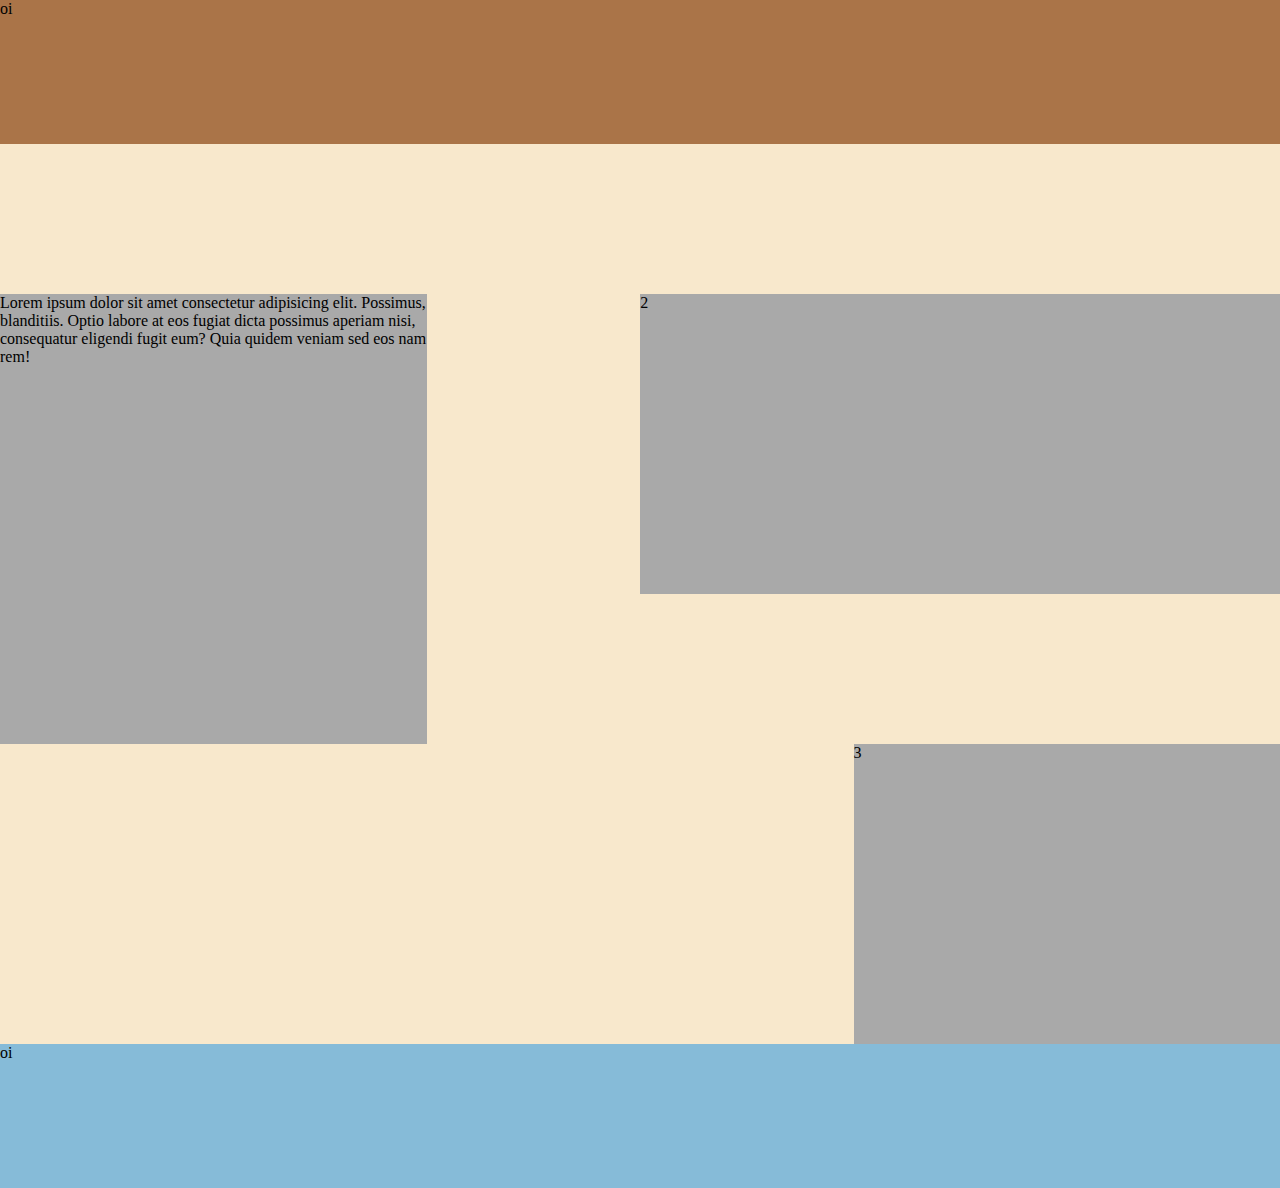
==== index.html @ 2ca264ce "inicio do projeto da tropicalia" ====
<!DOCTYPE html>
<html lang="pt-br">
<head>
    <meta charset="UTF-8">
    <meta name="viewport" content="width=device-width, initial-scale=1.0">
    <title>Document</title>
    <link rel="stylesheet" href="css/style.css">
</head>
<body>
   <header>
    <p>oi</p>
   </header> 
   <main>
    <div class="box1 box">
        <p>Lorem ipsum dolor sit amet consectetur adipisicing elit. Possimus, blanditiis. Optio labore at eos fugiat dicta possimus aperiam nisi, consequatur eligendi fugit eum? Quia quidem veniam sed eos nam rem!</p>
    </div>
     <div class="box2 box">2</div>
    <div class="box3 box">3</div>
    <!--<div class="box4 box">4</div>
    <div class="box5 box">5</div> -->
   </main>
   <footer>
    <p>oi</p>
   </footer>
</body>
</html>
---- css/style.css ----
*{
    margin: 0%;
}

header{
    background-color: #AA7448;
    height: 16vh;
}

main{
    background-color: #F8e8CC;
    height: 100vh;
    display: grid;
    grid-template-columns: repeat(6,16.67%);
    grid-template-rows: repeat(6,16.67%);
}

footer{
    background-color: #86BBD8;
    height: 16vh;
}

.box{
    background-color: darkgrey;
    align-items: center;
}
.box1{
    grid-column-start: 1;
    grid-column-end: 3;
    grid-row-start: 2;
    grid-row-end: 5;
}

.box2{
    grid-column-start: 4;
    grid-column-end: 7;
    grid-row-start: 2;
    grid-row-end: 4;
}
.box3{
    grid-column-start: 5;
    grid-column-end: 7;
    grid-row-start: 5;
    grid-row-end: 7;
}
.box4{
    grid-column-start: 3;
    grid-column-end: 3;
    grid-row-start: 3;
    grid-row-end: 3;
}
.box5{
    grid-column-start: 3;
    grid-column-end: 3;
    grid-row-start: 3;
    grid-row-end: 3;
}
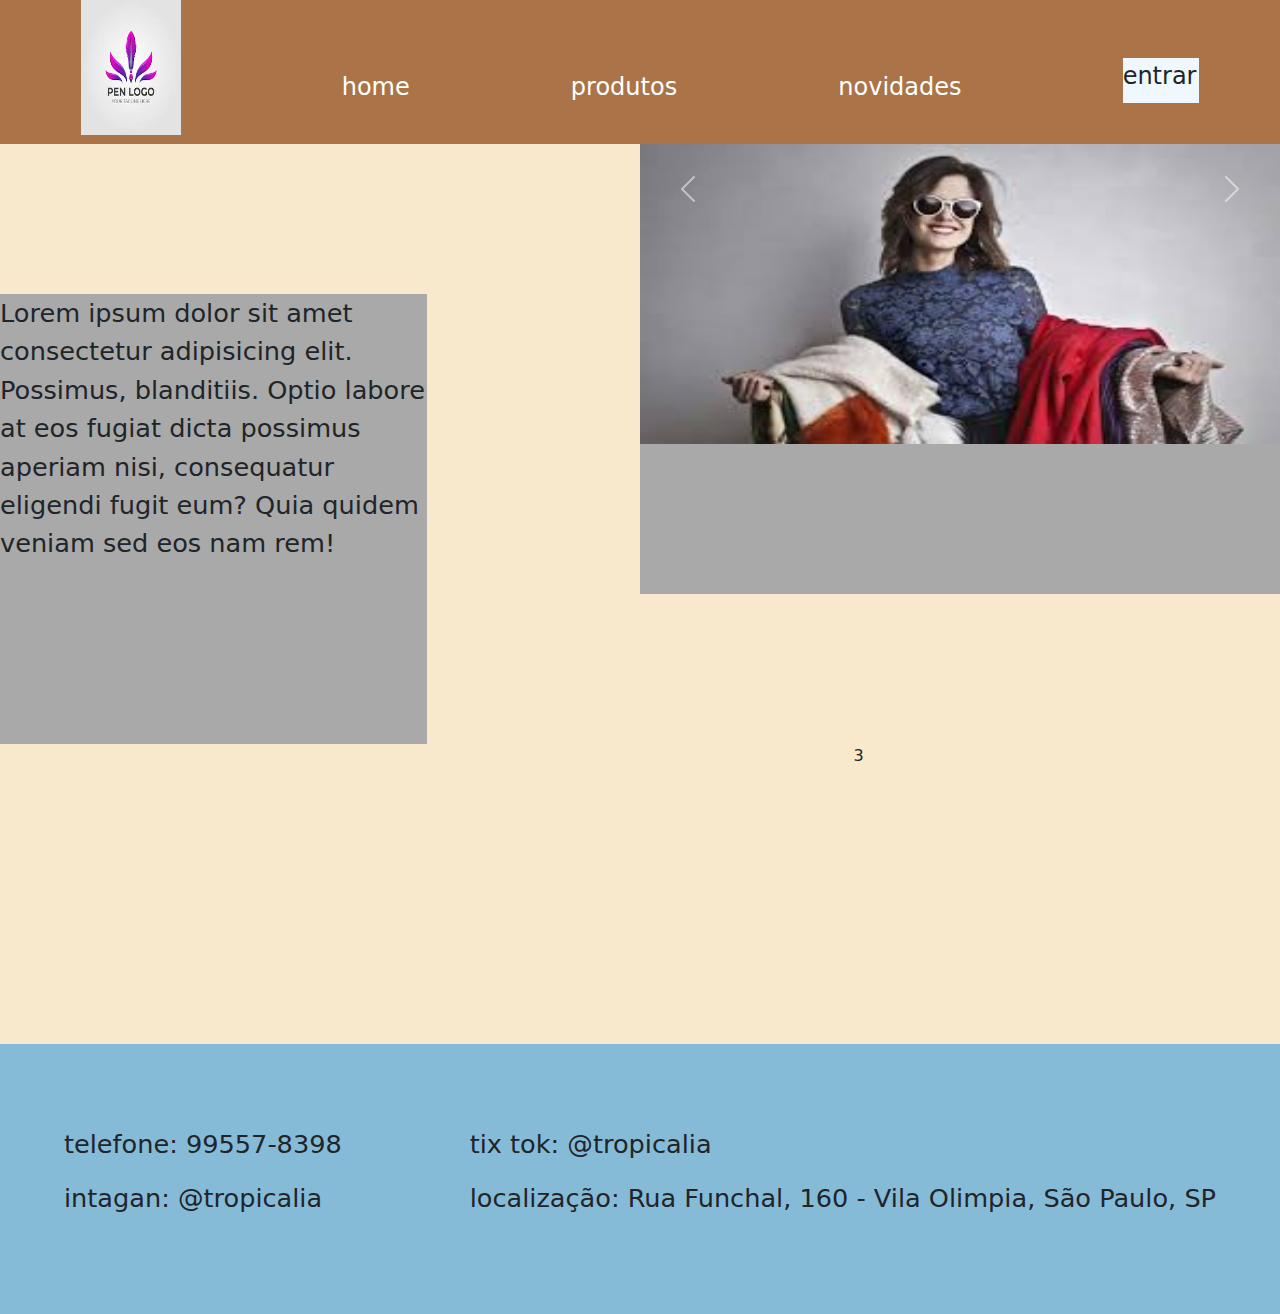
==== commit 93967056: "edicao do footer" ====
--- a/index.html
+++ b/index.html
@@ -5,22 +5,60 @@
     <meta name="viewport" content="width=device-width, initial-scale=1.0">
     <title>Document</title>
     <link rel="stylesheet" href="css/style.css">
+    <link href="https://cdn.jsdelivr.net/npm/bootstrap@5.3.3/dist/css/bootstrap.min.css" rel="stylesheet" integrity="sha384-QWTKZyjpPEjISv5WaRU9OFeRpok6YctnYmDr5pNlyT2bRjXh0JMhjY6hW+ALEwIH" crossorigin="anonymous">
 </head>
 <body>
    <header>
-    <p>oi</p>
+    <nav>
+        <img src="img/home/logo_teste.jpg" alt="">
+    <a href="#">home</a>
+    <a href="#">produtos</a>
+    <a href="#">novidades</a>
+    <div class="entrar"><p>entrar</p></div>
+    </nav>
    </header> 
    <main>
-    <div class="box1 box">
+    <div class="box1 box0">
         <p>Lorem ipsum dolor sit amet consectetur adipisicing elit. Possimus, blanditiis. Optio labore at eos fugiat dicta possimus aperiam nisi, consequatur eligendi fugit eum? Quia quidem veniam sed eos nam rem!</p>
     </div>
-     <div class="box2 box">2</div>
+     <div class="box2 box0">
+        <div id="carouselExampleInterval" class="carousel slide" data-bs-ride="carousel">
+            <div class="carousel-inner">
+              <div class="carousel-item active" data-bs-interval="10000">
+                <img src="img/home/slide1.jpg" class="d-block w-100" alt="...">
+              </div>
+              <div class="carousel-item" data-bs-interval="2000">
+                <img src="img/home/slide3.jpg" class="d-block w-100" alt="...">
+              </div>
+              <div class="carousel-item">
+                <img src="img/home/img2.jpg" class="d-block w-100" alt="...">
+              </div>
+            </div>
+            <button class="carousel-control-prev" type="button" data-bs-target="#carouselExampleInterval" data-bs-slide="prev">
+              <span class="carousel-control-prev-icon" aria-hidden="true"></span>
+              <span class="visually-hidden">Previous</span>
+            </button>
+            <button class="carousel-control-next" type="button" data-bs-target="#carouselExampleInterval" data-bs-slide="next">
+              <span class="carousel-control-next-icon" aria-hidden="true"></span>
+              <span class="visually-hidden">Next</span>
+            </button>
+          </div>
+     </div>
     <div class="box3 box">3</div>
     <!--<div class="box4 box">4</div>
     <div class="box5 box">5</div> -->
    </main>
    <footer>
-    <p>oi</p>
+    <div>
+        <p>telefone: 99557-8398</p>
+        <p>intagan: @tropicalia</p>
+    </div>
+
+    <div>
+        <p>tix tok: @tropicalia</p>
+        <p>localização: Rua Funchal, 160 - Vila Olimpia, São Paulo, SP</p>
+    </div>
    </footer>
+   <script src="https://cdn.jsdelivr.net/npm/bootstrap@5.3.3/dist/js/bootstrap.bundle.min.js" integrity="sha384-YvpcrYf0tY3lHB60NNkmXc5s9fDVZLESaAA55NDzOxhy9GkcIdslK1eN7N6jIeHz" crossorigin="anonymous"></script>
 </body>
 </html>--- a/css/style.css
+++ b/css/style.css
@@ -5,6 +5,23 @@
 header{
     background-color: #AA7448;
     height: 16vh;
+}
+
+nav{
+    display: flex;
+    align-items: center;
+    justify-content: space-around;
+}
+
+nav img{
+    height: 15vh;
+}
+
+nav a{
+    margin-top: 3%;
+    font-size: 150%;
+    text-decoration:none;
+    color: white;
 }
 
 main{
@@ -17,10 +34,22 @@
 
 footer{
     background-color: #86BBD8;
-    height: 16vh;
+    height: 30vh;
+    display: flex;
+    align-items: center;
+    justify-content: space-around;
 }
 
-.box{
+footer p{
+   font-size: 160%;
+}
+
+img{
+    width: 100px;
+    height: 300px;
+}
+
+.box0{
     background-color: darkgrey;
     align-items: center;
 }
@@ -30,11 +59,14 @@
     grid-row-start: 2;
     grid-row-end: 5;
 }
+.box1 p{
+    font-size: 160%;
+}
 
 .box2{
     grid-column-start: 4;
     grid-column-end: 7;
-    grid-row-start: 2;
+    grid-row-start: 1;
     grid-row-end: 4;
 }
 .box3{
@@ -54,4 +86,19 @@
     grid-column-end: 3;
     grid-row-start: 3;
     grid-row-end: 3;
-}  +}  
+
+.carousel{
+    height: 10vh;
+}
+
+.entrar{
+    margin-top: 2%;
+    background-color: aliceblue;
+    height: 5vh;
+    width: 6vw;   
+}
+
+.entrar p{
+    font-size: 150%;  
+}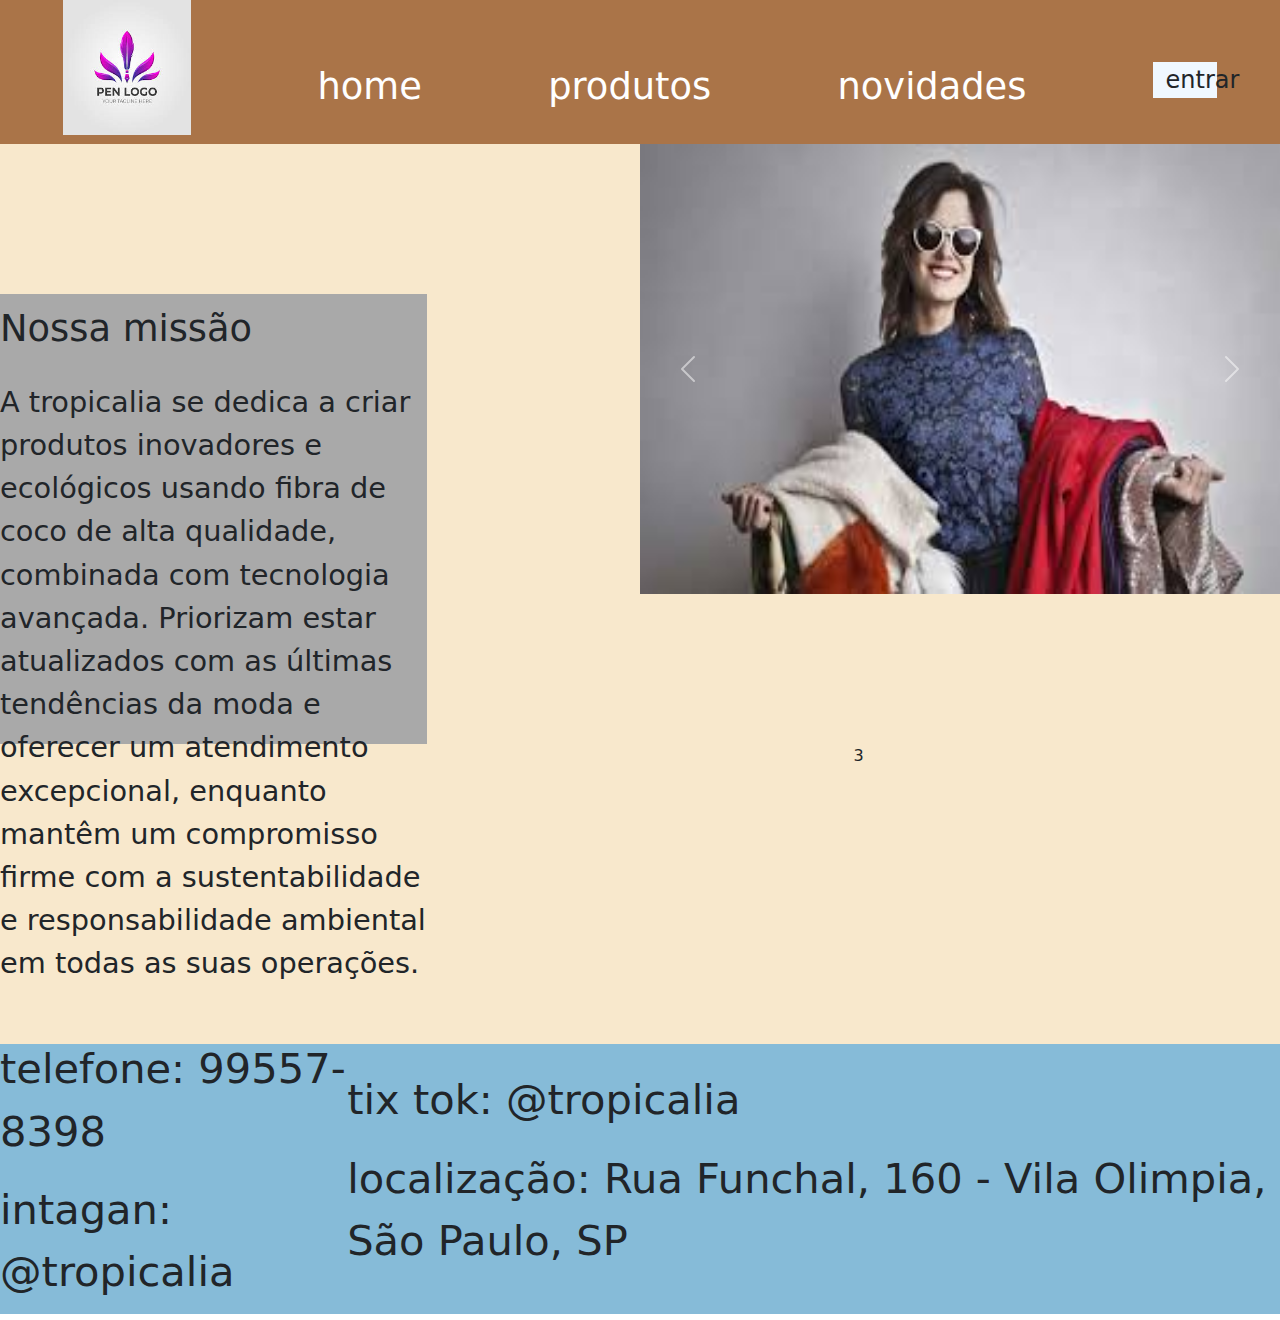
==== commit 621b2d16: "adicao da missao da empresa" ====
--- a/index.html
+++ b/index.html
@@ -19,7 +19,8 @@
    </header> 
    <main>
     <div class="box1 box0">
-        <p>Lorem ipsum dolor sit amet consectetur adipisicing elit. Possimus, blanditiis. Optio labore at eos fugiat dicta possimus aperiam nisi, consequatur eligendi fugit eum? Quia quidem veniam sed eos nam rem!</p>
+      <h3>Nossa missão</h3>
+        <p>A tropicalia se dedica a criar produtos inovadores e ecológicos usando fibra de coco de alta qualidade, combinada com tecnologia avançada. Priorizam estar atualizados com as últimas tendências da moda e oferecer um atendimento excepcional, enquanto mantêm um compromisso firme com a sustentabilidade e responsabilidade ambiental em todas as suas operações.</p>
     </div>
      <div class="box2 box0">
         <div id="carouselExampleInterval" class="carousel slide" data-bs-ride="carousel">
--- a/css/style.css
+++ b/css/style.css
@@ -15,11 +15,12 @@
 
 nav img{
     height: 15vh;
+    width: 10vw;
 }
 
 nav a{
     margin-top: 3%;
-    font-size: 150%;
+    font-size: 230%;
     text-decoration:none;
     color: white;
 }
@@ -41,7 +42,7 @@
 }
 
 footer p{
-   font-size: 160%;
+   font-size: 260%;
 }
 
 img{
@@ -59,8 +60,15 @@
     grid-row-start: 2;
     grid-row-end: 5;
 }
+
 .box1 p{
-    font-size: 160%;
+    margin-top: 7%;
+    font-size: 180%;
+}
+
+.box1 h3{
+    margin-top: 3%;
+    font-size: 230%;
 }
 
 .box2{
@@ -68,6 +76,14 @@
     grid-column-end: 7;
     grid-row-start: 1;
     grid-row-end: 4;
+}
+
+.box2 div{
+   height: 50vh;
+}
+
+.box2 img{
+   height: 50vh;
 }
 .box3{
     grid-column-start: 5;
@@ -95,10 +111,11 @@
 .entrar{
     margin-top: 2%;
     background-color: aliceblue;
-    height: 5vh;
-    width: 6vw;   
+    height: 4vh;
+    width: 5vw;   
 }
 
 .entrar p{
     font-size: 150%;  
+    margin-left: 20%;
 }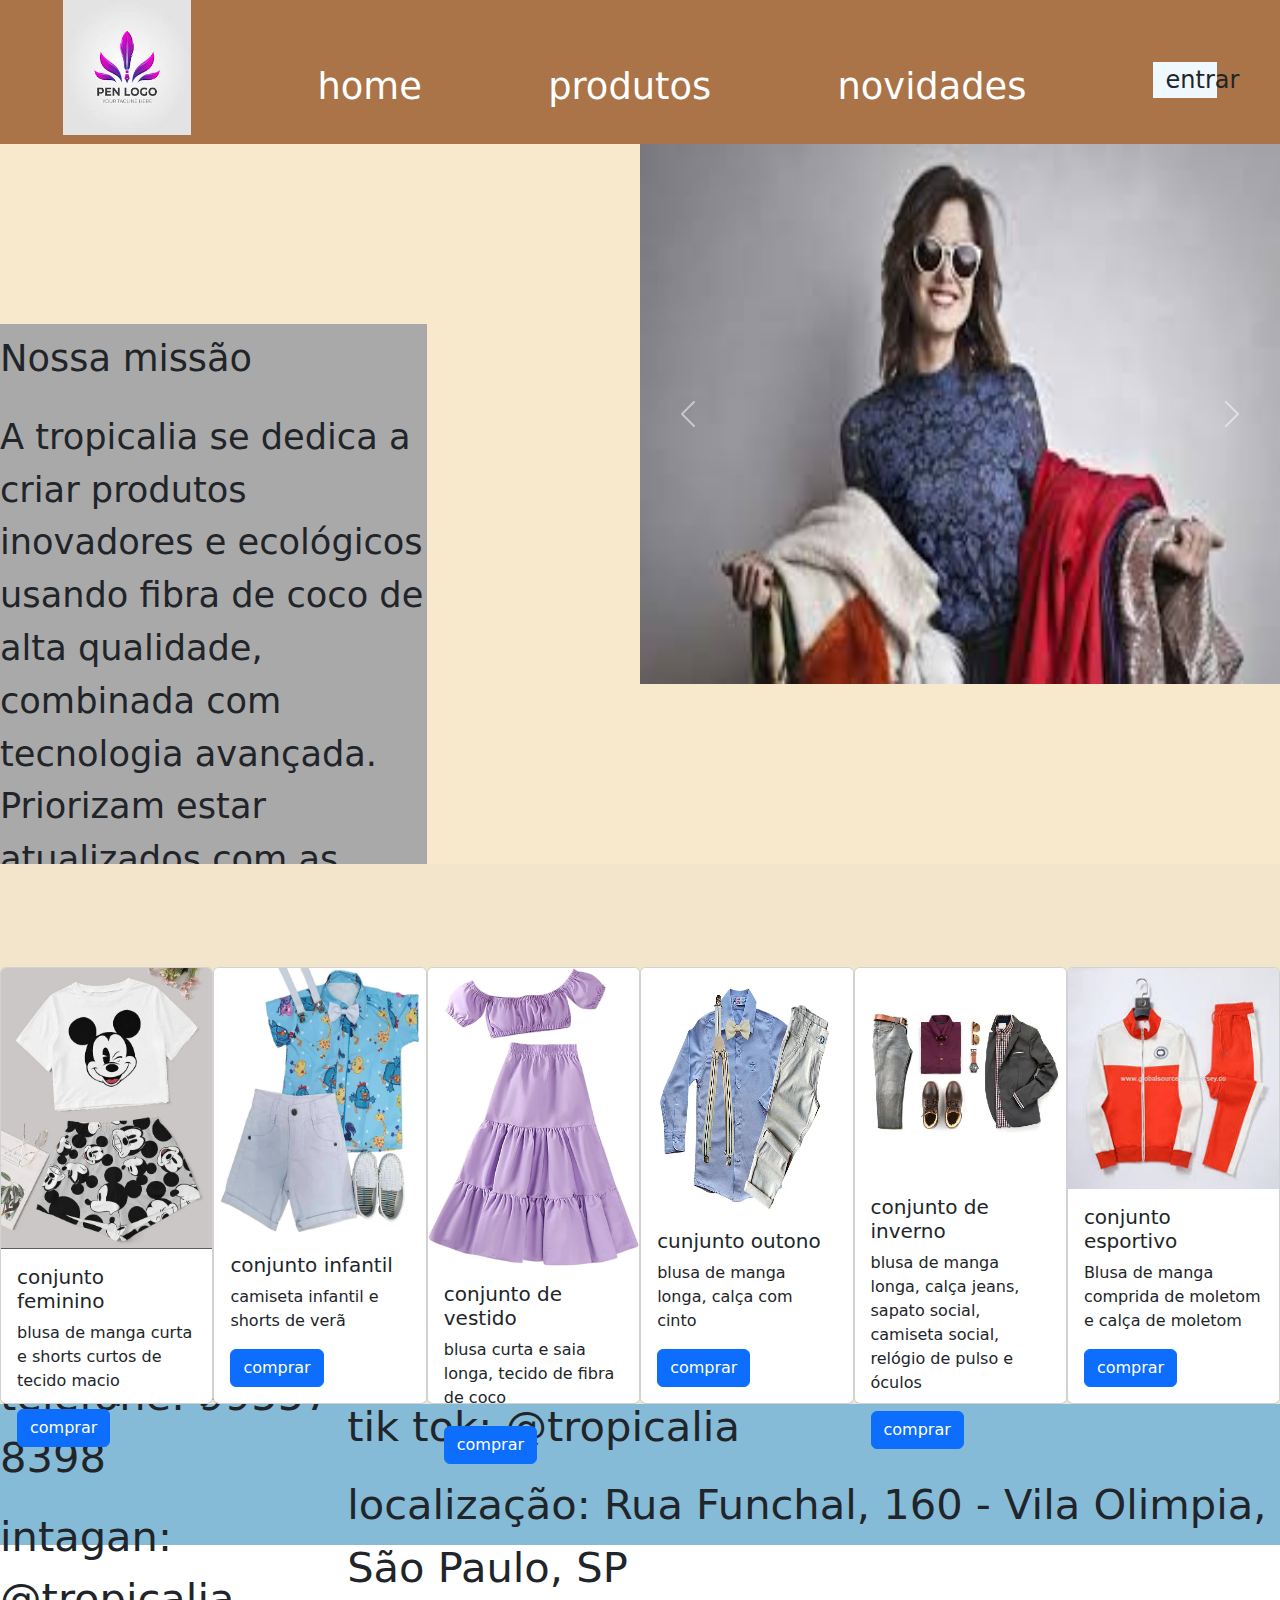
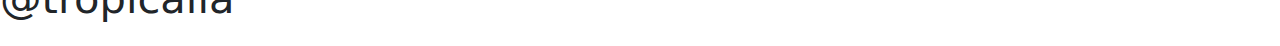
==== commit 2edd538b: "adicao de cards no box3" ====
--- a/index.html
+++ b/index.html
@@ -45,20 +45,72 @@
             </button>
           </div>
      </div>
-    <div class="box3 box">3</div>
+    <div class="box3 box">
+      <div class="card cartas" style="width: 18rem;">
+        <img src="img/home/produto_home1.jpg" class="card-img-top" alt="...">
+        <div class="card-body">
+          <h5 class="card-title">conjunto feminino</h5>
+          <p class="card-text">blusa de manga curta e shorts curtos de tecido macio</p>
+          <a href="#" class="btn btn-primary">comprar</a>
+        </div>
+      </div>
+      <div class="card cartas" style="width: 18rem;">
+        <img src="img/home/produto_home2.webp" class="card-img-top" alt="...">
+        <div class="card-body">
+          <h5 class="card-title">conjunto infantil</h5>
+          <p class="card-text">camiseta infantil e shorts de verã</p>
+          <a href="#" class="btn btn-primary">comprar</a>
+        </div>
+      </div>
+      <div class="card cartas" style="width: 18rem;">
+        <img src="img/home/produto_home3.jpg" class="card-img-top" alt="...">
+        <div class="card-body">
+          <h5 class="card-title">conjunto de vestido</h5>
+          <p class="card-text">blusa curta e saia longa, tecido de fibra de coco</p>
+          <a href="#" class="btn btn-primary">comprar</a>
+        </div>
+      </div>
+      <div class="card cartas" style="width: 18rem;">
+        <img src="img/home/produto_home4.webp" class="card-img-top" alt="...">
+        <div class="card-body">
+          <h5 class="card-title">cunjunto outono</h5>
+          <p class="card-text">blusa de manga longa, calça com cinto</p>
+          <a href="#" class="btn btn-primary">comprar</a>
+        </div>
+      </div>
+      <div class="card cartas" style="width: 18rem;">
+        <img src="img/home/produto_home5.webp" class="card-img-top" alt="...">
+        <div class="card-body">
+          <h5 class="card-title">conjunto de inverno</h5>
+          <p class="card-text">blusa de manga longa, calça jeans, sapato social, camiseta social, relógio de pulso e óculos</p>
+          <a href="#" class="btn btn-primary">comprar</a>
+        </div>
+      </div>
+      <div class="card cartas" style="width: 18rem;">
+        <img src="img/home/produto_home6.jfif" class="card-img-top" alt="...">
+        <div class="card-body">
+          <h5 class="card-title">conjunto esportivo</h5>
+          <p class="card-text">Blusa de manga comprida de moletom e calça de moletom</p>
+          <a href="#" class="btn btn-primary">comprar</a>
+        </div>
+      </div>
+    </div>
     <!--<div class="box4 box">4</div>
     <div class="box5 box">5</div> -->
    </main>
    <footer>
-    <div>
-        <p>telefone: 99557-8398</p>
-        <p>intagan: @tropicalia</p>
-    </div>
 
-    <div>
-        <p>tix tok: @tropicalia</p>
-        <p>localização: Rua Funchal, 160 - Vila Olimpia, São Paulo, SP</p>
-    </div>
+   <div class="contatos">
+     <div>
+         <p>telefone: 99557-8398</p>
+         <p>intagan: @tropicalia</p>
+     </div>
+    
+     <div>
+         <p>tik tok: @tropicalia</p>
+         <p>localização: Rua Funchal, 160 - Vila Olimpia, São Paulo, SP</p>
+     </div>
+   </div>
    </footer>
    <script src="https://cdn.jsdelivr.net/npm/bootstrap@5.3.3/dist/js/bootstrap.bundle.min.js" integrity="sha384-YvpcrYf0tY3lHB60NNkmXc5s9fDVZLESaAA55NDzOxhy9GkcIdslK1eN7N6jIeHz" crossorigin="anonymous"></script>
 </body>
--- a/css/style.css
+++ b/css/style.css
@@ -27,22 +27,27 @@
 
 main{
     background-color: #F8e8CC;
-    height: 100vh;
+    height: 120vh;
     display: grid;
-    grid-template-columns: repeat(6,16.67%);
-    grid-template-rows: repeat(6,16.67%);
+    grid-template-columns: repeat(7,16.67%);
+    grid-template-rows: repeat(7,16.67%);
 }
 
 footer{
     background-color: #86BBD8;
-    height: 30vh;
-    display: flex;
-    align-items: center;
-    justify-content: space-around;
+    height: 20vh;
+   
 }
 
 footer p{
    font-size: 260%;
+}
+
+footer .contatos{
+    margin-top: 11%;
+    display: flex;
+    align-items: center;
+    justify-content: space-around;
 }
 
 img{
@@ -63,7 +68,7 @@
 
 .box1 p{
     margin-top: 7%;
-    font-size: 180%;
+    font-size: 220%;
 }
 
 .box1 h3{
@@ -79,17 +84,21 @@
 }
 
 .box2 div{
-   height: 50vh;
+   height: 60vh;
 }
 
 .box2 img{
-   height: 50vh;
+   height: 60vh;
 }
 .box3{
-    grid-column-start: 5;
+    display: flex;
+    flex-direction: row;
+    justify-content: space-between;
+    background-color: #f3e4cc;
+    grid-column-start: 1;
     grid-column-end: 7;
     grid-row-start: 5;
-    grid-row-end: 7;
+    grid-row-end: 8;
 }
 .box4{
     grid-column-start: 3;
@@ -118,4 +127,8 @@
 .entrar p{
     font-size: 150%;  
     margin-left: 20%;
+}
+
+.cartas{
+    margin-top: 8%;
 }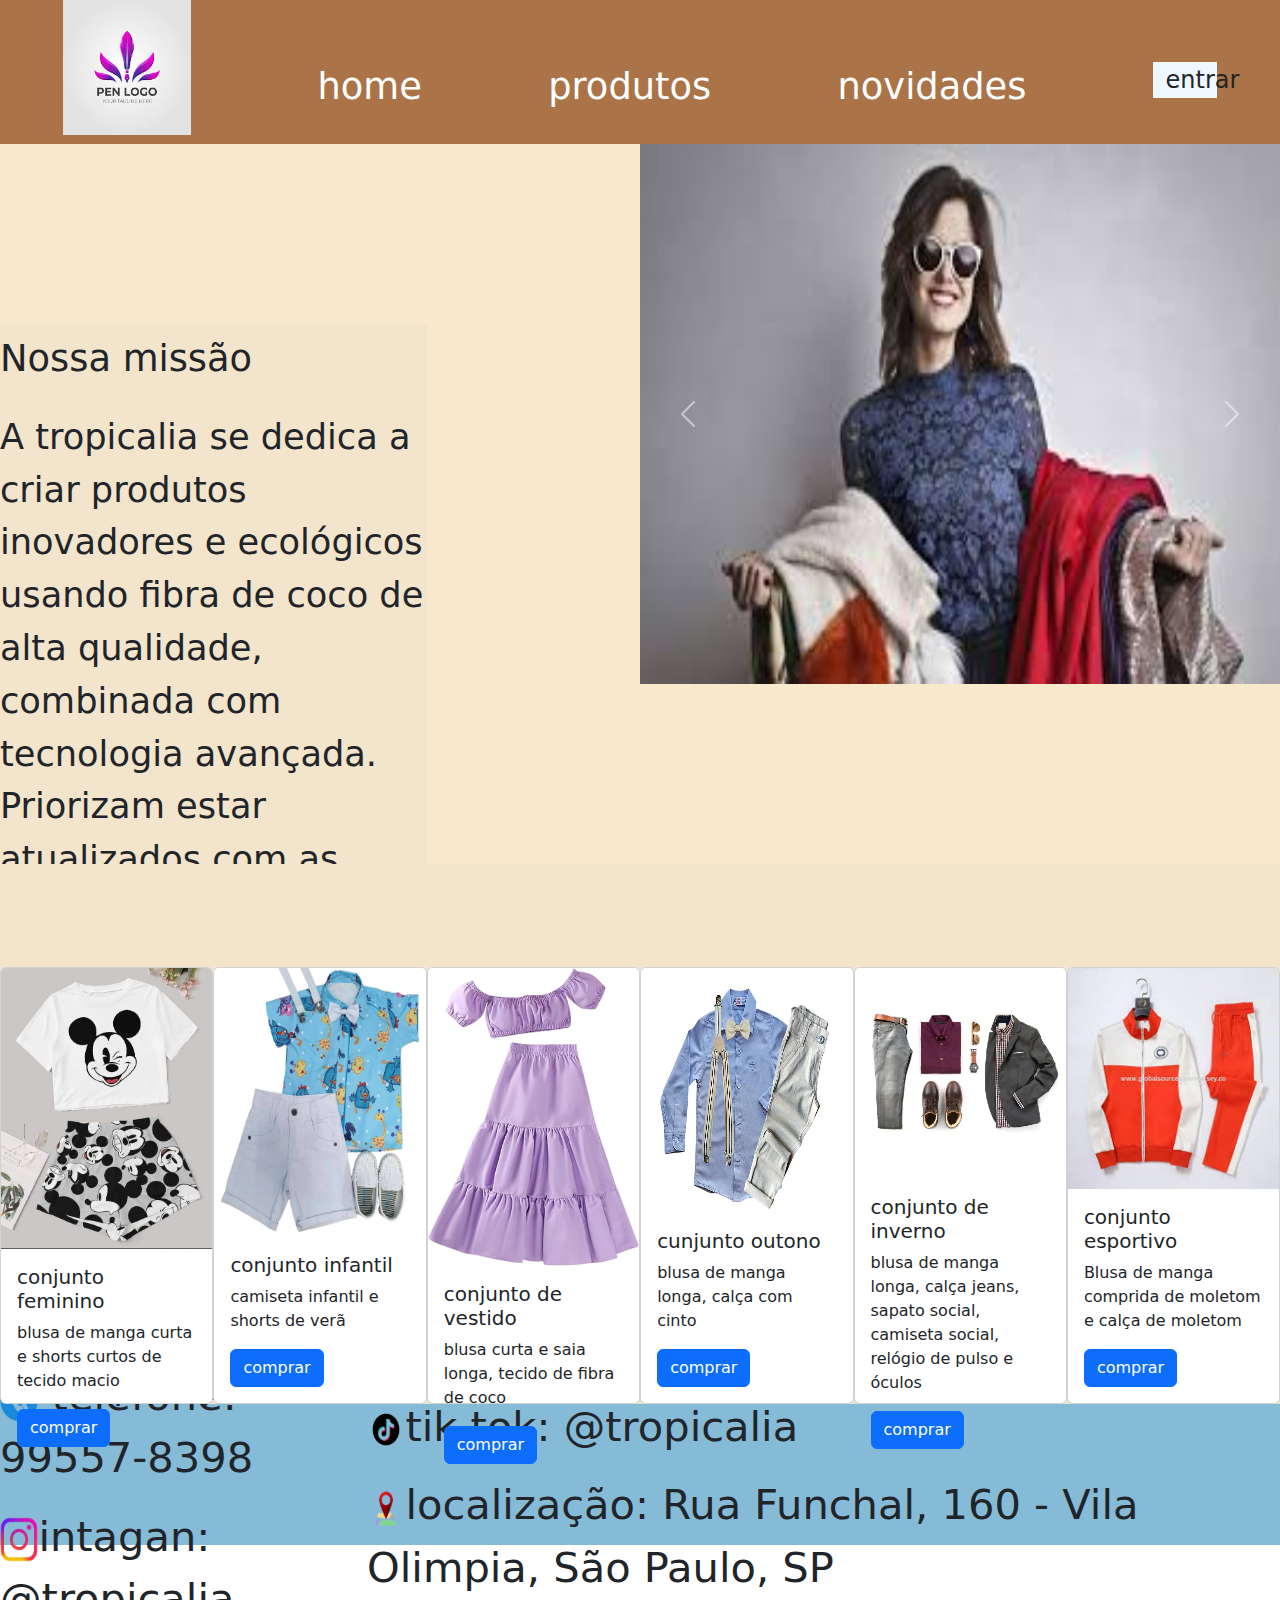
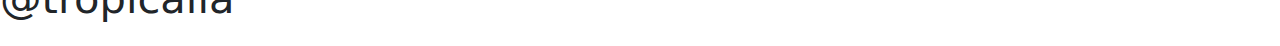
==== commit c6f8f312: "adicao de icones nos contatos" ====
--- a/index.html
+++ b/index.html
@@ -102,13 +102,13 @@
 
    <div class="contatos">
      <div>
-         <p>telefone: 99557-8398</p>
-         <p>intagan: @tropicalia</p>
+         <p><span><img src="img/home/icone_telefone-removebg-preview.png" class="icone"></span> telefone: 99557-8398</p>
+         <p><span><img src="img/home/download-removebg-preview (2).png" class="icone"></span>intagan: @tropicalia</p>
      </div>
     
      <div>
-         <p>tik tok: @tropicalia</p>
-         <p>localização: Rua Funchal, 160 - Vila Olimpia, São Paulo, SP</p>
+         <p><span><img src="img/home/download-removebg-preview.png" class="icone"></span>tik tok: @tropicalia</p>
+         <p><span><img src="img/home/download-removebg-preview (3).png" class="icone"></span>localização: Rua Funchal, 160 - Vila Olimpia, São Paulo, SP</p>
      </div>
    </div>
    </footer>
--- a/css/style.css
+++ b/css/style.css
@@ -56,10 +56,10 @@
 }
 
 .box0{
-    background-color: darkgrey;
     align-items: center;
 }
 .box1{
+    background-color:#f3e4cc ;
     grid-column-start: 1;
     grid-column-end: 3;
     grid-row-start: 2;
@@ -131,4 +131,9 @@
 
 .cartas{
     margin-top: 8%;
+}
+
+.icone{
+    height: 5vh;
+    width: 3vw;
 }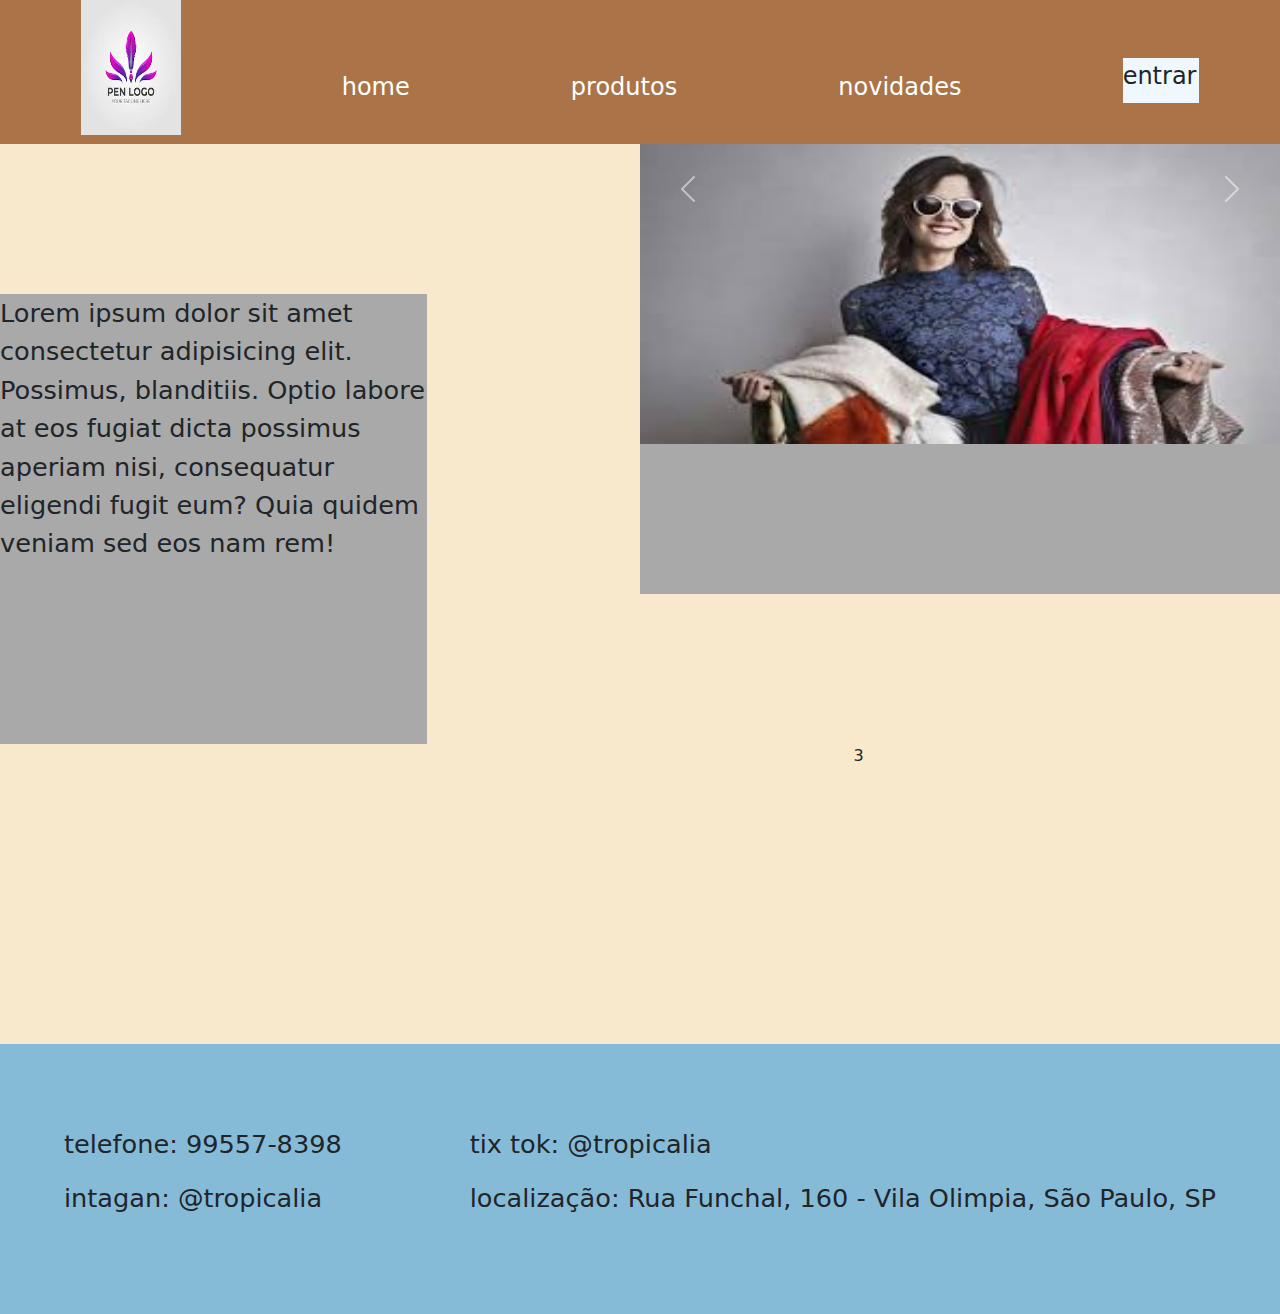
==== commit e30ac2fe: "versao antiga do site" ====
--- a/index.html
+++ b/index.html
@@ -19,8 +19,7 @@
    </header> 
    <main>
     <div class="box1 box0">
-      <h3>Nossa missão</h3>
-        <p>A tropicalia se dedica a criar produtos inovadores e ecológicos usando fibra de coco de alta qualidade, combinada com tecnologia avançada. Priorizam estar atualizados com as últimas tendências da moda e oferecer um atendimento excepcional, enquanto mantêm um compromisso firme com a sustentabilidade e responsabilidade ambiental em todas as suas operações.</p>
+        <p>Lorem ipsum dolor sit amet consectetur adipisicing elit. Possimus, blanditiis. Optio labore at eos fugiat dicta possimus aperiam nisi, consequatur eligendi fugit eum? Quia quidem veniam sed eos nam rem!</p>
     </div>
      <div class="box2 box0">
         <div id="carouselExampleInterval" class="carousel slide" data-bs-ride="carousel">
@@ -45,72 +44,20 @@
             </button>
           </div>
      </div>
-    <div class="box3 box">
-      <div class="card cartas" style="width: 18rem;">
-        <img src="img/home/produto_home1.jpg" class="card-img-top" alt="...">
-        <div class="card-body">
-          <h5 class="card-title">conjunto feminino</h5>
-          <p class="card-text">blusa de manga curta e shorts curtos de tecido macio</p>
-          <a href="#" class="btn btn-primary">comprar</a>
-        </div>
-      </div>
-      <div class="card cartas" style="width: 18rem;">
-        <img src="img/home/produto_home2.webp" class="card-img-top" alt="...">
-        <div class="card-body">
-          <h5 class="card-title">conjunto infantil</h5>
-          <p class="card-text">camiseta infantil e shorts de verã</p>
-          <a href="#" class="btn btn-primary">comprar</a>
-        </div>
-      </div>
-      <div class="card cartas" style="width: 18rem;">
-        <img src="img/home/produto_home3.jpg" class="card-img-top" alt="...">
-        <div class="card-body">
-          <h5 class="card-title">conjunto de vestido</h5>
-          <p class="card-text">blusa curta e saia longa, tecido de fibra de coco</p>
-          <a href="#" class="btn btn-primary">comprar</a>
-        </div>
-      </div>
-      <div class="card cartas" style="width: 18rem;">
-        <img src="img/home/produto_home4.webp" class="card-img-top" alt="...">
-        <div class="card-body">
-          <h5 class="card-title">cunjunto outono</h5>
-          <p class="card-text">blusa de manga longa, calça com cinto</p>
-          <a href="#" class="btn btn-primary">comprar</a>
-        </div>
-      </div>
-      <div class="card cartas" style="width: 18rem;">
-        <img src="img/home/produto_home5.webp" class="card-img-top" alt="...">
-        <div class="card-body">
-          <h5 class="card-title">conjunto de inverno</h5>
-          <p class="card-text">blusa de manga longa, calça jeans, sapato social, camiseta social, relógio de pulso e óculos</p>
-          <a href="#" class="btn btn-primary">comprar</a>
-        </div>
-      </div>
-      <div class="card cartas" style="width: 18rem;">
-        <img src="img/home/produto_home6.jfif" class="card-img-top" alt="...">
-        <div class="card-body">
-          <h5 class="card-title">conjunto esportivo</h5>
-          <p class="card-text">Blusa de manga comprida de moletom e calça de moletom</p>
-          <a href="#" class="btn btn-primary">comprar</a>
-        </div>
-      </div>
-    </div>
+    <div class="box3 box">3</div>
     <!--<div class="box4 box">4</div>
     <div class="box5 box">5</div> -->
    </main>
    <footer>
+    <div>
+        <p>telefone: 99557-8398</p>
+        <p>intagan: @tropicalia</p>
+    </div>
 
-   <div class="contatos">
-     <div>
-         <p><span><img src="img/home/icone_telefone-removebg-preview.png" class="icone"></span> telefone: 99557-8398</p>
-         <p><span><img src="img/home/download-removebg-preview (2).png" class="icone"></span>intagan: @tropicalia</p>
-     </div>
-    
-     <div>
-         <p><span><img src="img/home/download-removebg-preview.png" class="icone"></span>tik tok: @tropicalia</p>
-         <p><span><img src="img/home/download-removebg-preview (3).png" class="icone"></span>localização: Rua Funchal, 160 - Vila Olimpia, São Paulo, SP</p>
-     </div>
-   </div>
+    <div>
+        <p>tix tok: @tropicalia</p>
+        <p>localização: Rua Funchal, 160 - Vila Olimpia, São Paulo, SP</p>
+    </div>
    </footer>
    <script src="https://cdn.jsdelivr.net/npm/bootstrap@5.3.3/dist/js/bootstrap.bundle.min.js" integrity="sha384-YvpcrYf0tY3lHB60NNkmXc5s9fDVZLESaAA55NDzOxhy9GkcIdslK1eN7N6jIeHz" crossorigin="anonymous"></script>
 </body>
--- a/css/style.css
+++ b/css/style.css
@@ -15,39 +15,33 @@
 
 nav img{
     height: 15vh;
-    width: 10vw;
 }
 
 nav a{
     margin-top: 3%;
-    font-size: 230%;
+    font-size: 150%;
     text-decoration:none;
     color: white;
 }
 
 main{
     background-color: #F8e8CC;
-    height: 120vh;
+    height: 100vh;
     display: grid;
-    grid-template-columns: repeat(7,16.67%);
-    grid-template-rows: repeat(7,16.67%);
+    grid-template-columns: repeat(6,16.67%);
+    grid-template-rows: repeat(6,16.67%);
 }
 
 footer{
     background-color: #86BBD8;
-    height: 20vh;
-   
+    height: 30vh;
+    display: flex;
+    align-items: center;
+    justify-content: space-around;
 }
 
 footer p{
-   font-size: 260%;
-}
-
-footer .contatos{
-    margin-top: 11%;
-    display: flex;
-    align-items: center;
-    justify-content: space-around;
+   font-size: 160%;
 }
 
 img{
@@ -56,24 +50,17 @@
 }
 
 .box0{
+    background-color: darkgrey;
     align-items: center;
 }
 .box1{
-    background-color:#f3e4cc ;
     grid-column-start: 1;
     grid-column-end: 3;
     grid-row-start: 2;
     grid-row-end: 5;
 }
-
 .box1 p{
-    margin-top: 7%;
-    font-size: 220%;
-}
-
-.box1 h3{
-    margin-top: 3%;
-    font-size: 230%;
+    font-size: 160%;
 }
 
 .box2{
@@ -82,23 +69,11 @@
     grid-row-start: 1;
     grid-row-end: 4;
 }
-
-.box2 div{
-   height: 60vh;
-}
-
-.box2 img{
-   height: 60vh;
-}
 .box3{
-    display: flex;
-    flex-direction: row;
-    justify-content: space-between;
-    background-color: #f3e4cc;
-    grid-column-start: 1;
+    grid-column-start: 5;
     grid-column-end: 7;
     grid-row-start: 5;
-    grid-row-end: 8;
+    grid-row-end: 7;
 }
 .box4{
     grid-column-start: 3;
@@ -120,20 +95,10 @@
 .entrar{
     margin-top: 2%;
     background-color: aliceblue;
-    height: 4vh;
-    width: 5vw;   
+    height: 5vh;
+    width: 6vw;   
 }
 
 .entrar p{
     font-size: 150%;  
-    margin-left: 20%;
-}
-
-.cartas{
-    margin-top: 8%;
-}
-
-.icone{
-    height: 5vh;
-    width: 3vw;
 }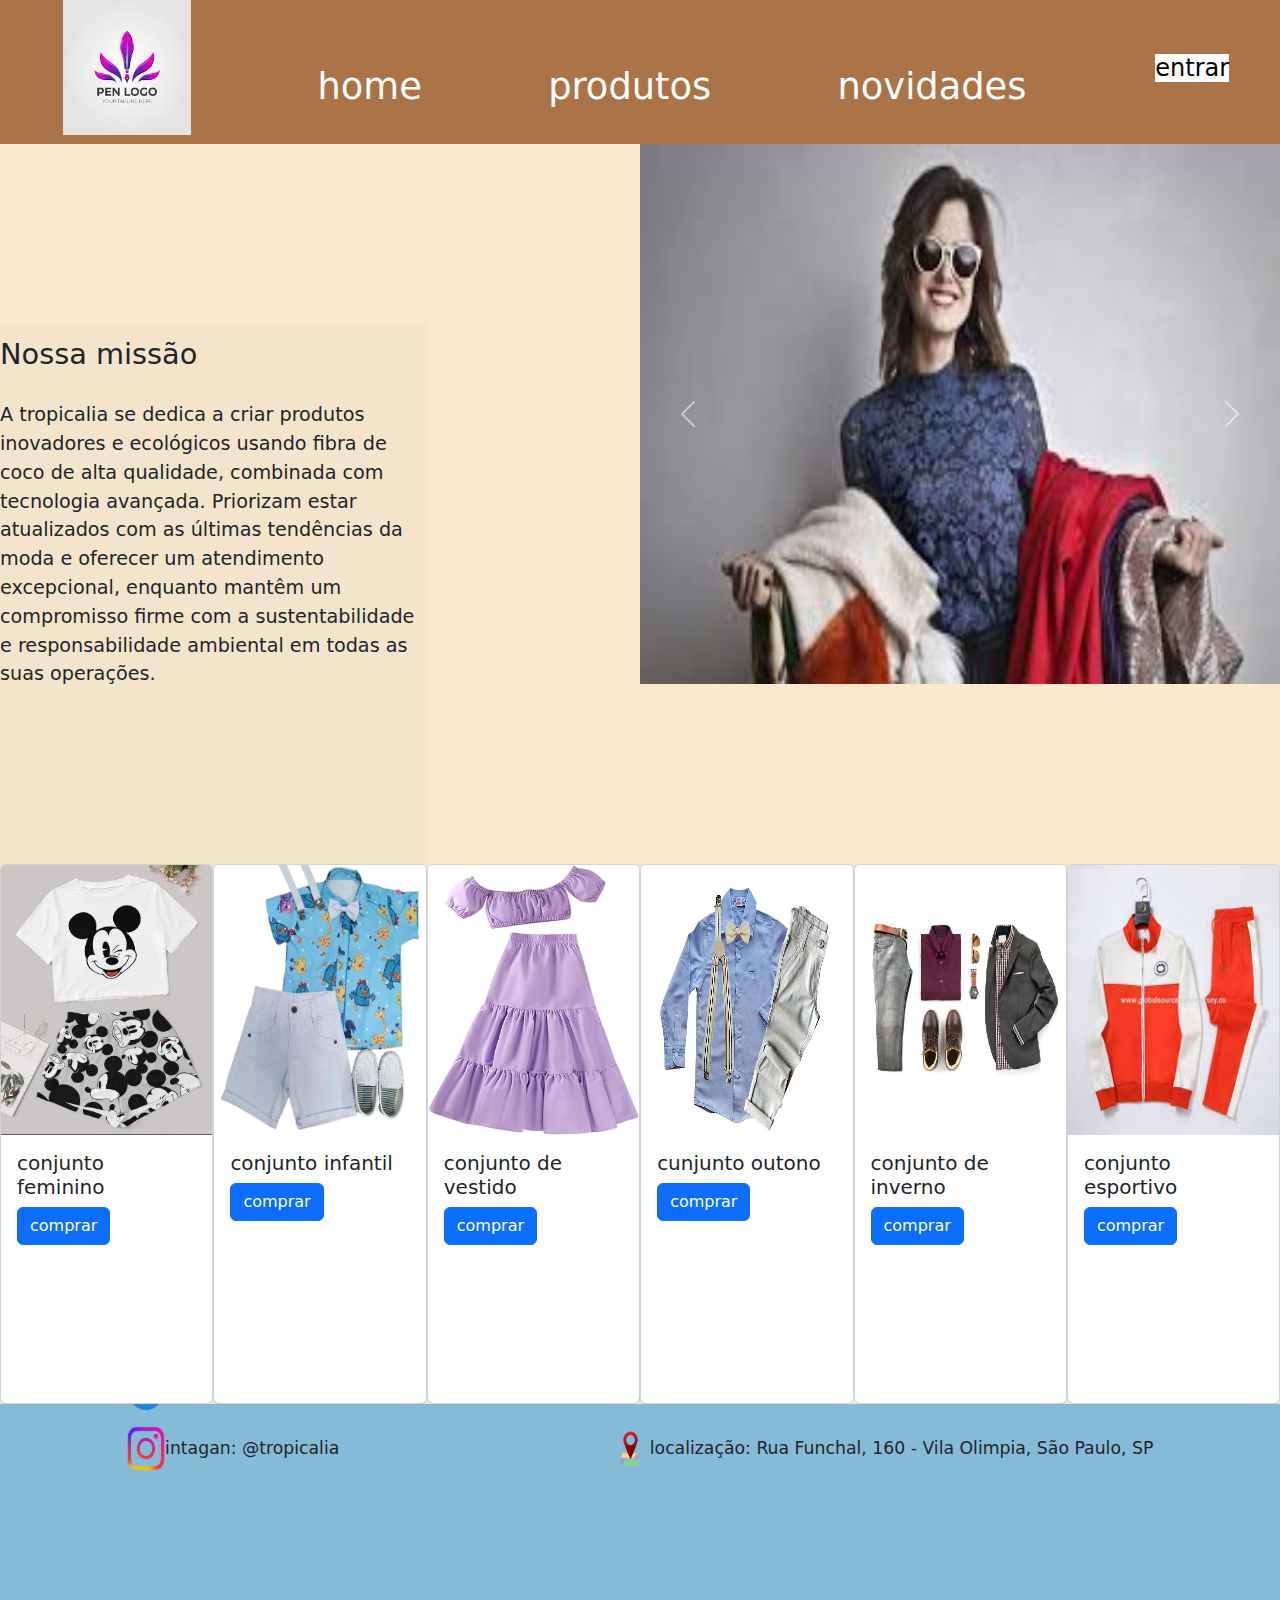
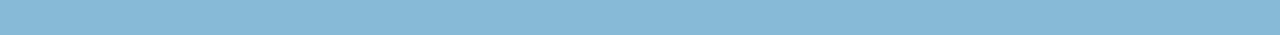
==== commit 73601e05: "fim do projeto" ====
--- a/index.html
+++ b/index.html
@@ -14,12 +14,13 @@
     <a href="#">home</a>
     <a href="#">produtos</a>
     <a href="#">novidades</a>
-    <div class="entrar"><p>entrar</p></div>
+    <div class="entrar"><a href="cadastro.html">entrar</a></div>
     </nav>
    </header> 
    <main>
     <div class="box1 box0">
-        <p>Lorem ipsum dolor sit amet consectetur adipisicing elit. Possimus, blanditiis. Optio labore at eos fugiat dicta possimus aperiam nisi, consequatur eligendi fugit eum? Quia quidem veniam sed eos nam rem!</p>
+      <h3>Nossa missão</h3>
+        <p>A tropicalia se dedica a criar produtos inovadores e ecológicos usando fibra de coco de alta qualidade, combinada com tecnologia avançada. Priorizam estar atualizados com as últimas tendências da moda e oferecer um atendimento excepcional, enquanto mantêm um compromisso firme com a sustentabilidade e responsabilidade ambiental em todas as suas operações.</p>
     </div>
      <div class="box2 box0">
         <div id="carouselExampleInterval" class="carousel slide" data-bs-ride="carousel">
@@ -44,20 +45,66 @@
             </button>
           </div>
      </div>
-    <div class="box3 box">3</div>
+    <div class="box3 box">
+      <div class="card cartas" style="width: 18rem;">
+        <img src="img/home/produto_home1.jpg" class="card-img-top" alt="...">
+        <div class="card-body">
+          <h5 class="card-title">conjunto feminino</h5>
+          <a href="#" class="btn btn-primary">comprar</a>
+        </div>
+      </div>
+      <div class="card cartas" style="width: 18rem;">
+        <img src="img/home/produto_home2.webp" class="card-img-top" alt="...">
+        <div class="card-body">
+          <h5 class="card-title">conjunto infantil</h5>
+          <a href="#" class="btn btn-primary">comprar</a>
+        </div>
+      </div>
+      <div class="card cartas" style="width: 18rem;">
+        <img src="img/home/produto_home3.jpg" class="card-img-top" alt="...">
+        <div class="card-body">
+          <h5 class="card-title">conjunto de vestido</h5>
+          <a href="#" class="btn btn-primary">comprar</a>
+        </div>
+      </div>
+      <div class="card cartas" style="width: 18rem;">
+        <img src="img/home/produto_home4.webp" class="card-img-top" alt="...">
+        <div class="card-body">
+          <h5 class="card-title">cunjunto outono</h5>
+          <a href="#" class="btn btn-primary">comprar</a>
+        </div>
+      </div>
+      <div class="card cartas" style="width: 18rem;">
+        <img src="img/home/produto_home5.webp" class="card-img-top" alt="...">
+        <div class="card-body">
+          <h5 class="card-title">conjunto de inverno</h5>
+          <a href="#" class="btn btn-primary">comprar</a>
+        </div>
+      </div>
+      <div class="card cartas" style="width: 18rem;">
+        <img src="img/home/produto_home6.jfif" class="card-img-top" alt="...">
+        <div class="card-body">
+          <h5 class="card-title">conjunto esportivo</h5>
+          <a href="#" class="btn btn-primary">comprar</a>
+        </div>
+      </div>
+    </div>
     <!--<div class="box4 box">4</div>
     <div class="box5 box">5</div> -->
    </main>
    <footer>
-    <div>
-        <p>telefone: 99557-8398</p>
-        <p>intagan: @tropicalia</p>
-    </div>
 
-    <div>
-        <p>tix tok: @tropicalia</p>
-        <p>localização: Rua Funchal, 160 - Vila Olimpia, São Paulo, SP</p>
-    </div>
+   <div class="contatos">
+     <div>
+         <p><span><img src="img/home/icone_telefone-removebg-preview.png" class="icone"></span> telefone: 99557-8398</p>
+         <p><span><img src="img/home/download-removebg-preview (2).png" class="icone"></span>intagan: @tropicalia</p>
+     </div>
+    
+     <div>
+         <p><span><img src="img/home/download-removebg-preview.png" class="icone"></span>tik tok: @tropicalia</p>
+         <p><span><img src="img/home/download-removebg-preview (3).png" class="icone"></span>localização: Rua Funchal, 160 - Vila Olimpia, São Paulo, SP</p>
+     </div>
+   </div>
    </footer>
    <script src="https://cdn.jsdelivr.net/npm/bootstrap@5.3.3/dist/js/bootstrap.bundle.min.js" integrity="sha384-YvpcrYf0tY3lHB60NNkmXc5s9fDVZLESaAA55NDzOxhy9GkcIdslK1eN7N6jIeHz" crossorigin="anonymous"></script>
 </body>
--- a/css/style.css
+++ b/css/style.css
@@ -15,33 +15,39 @@
 
 nav img{
     height: 15vh;
+    width: 10vw;
 }
 
 nav a{
     margin-top: 3%;
-    font-size: 150%;
+    font-size: 230%;
     text-decoration:none;
     color: white;
 }
 
 main{
     background-color: #F8e8CC;
-    height: 100vh;
+    height: 120vh;
     display: grid;
-    grid-template-columns: repeat(6,16.67%);
-    grid-template-rows: repeat(6,16.67%);
+    grid-template-columns: repeat(7,16.67%);
+    grid-template-rows: repeat(7,16.67%);
 }
 
 footer{
     background-color: #86BBD8;
     height: 30vh;
+   
+}
+
+footer p{
+   font-size: 60%;
+}
+
+footer .contatos{
+    margin-top: 11%;
     display: flex;
     align-items: center;
     justify-content: space-around;
-}
-
-footer p{
-   font-size: 160%;
 }
 
 img{
@@ -50,17 +56,24 @@
 }
 
 .box0{
-    background-color: darkgrey;
     align-items: center;
 }
 .box1{
+    background-color:#f3e4cc ;
     grid-column-start: 1;
     grid-column-end: 3;
     grid-row-start: 2;
     grid-row-end: 5;
 }
+
 .box1 p{
-    font-size: 160%;
+    margin-top: 7%;
+    font-size:  120%;
+}
+
+.box1 h3{
+    margin-top: 3%;
+    font-size: 180%;
 }
 
 .box2{
@@ -69,11 +82,23 @@
     grid-row-start: 1;
     grid-row-end: 4;
 }
+
+.box2 div{
+   height: 60vh;
+}
+
+.box2 img{
+   height: 60vh;
+}
 .box3{
-    grid-column-start: 5;
+    display: flex;
+    flex-direction: row;
+    justify-content: space-between;
+    background-color: #f3e4cc;
+    grid-column-start: 1;
     grid-column-end: 7;
     grid-row-start: 5;
-    grid-row-end: 7;
+    grid-row-end: 8;
 }
 .box4{
     grid-column-start: 3;
@@ -93,12 +118,35 @@
 }
 
 .entrar{
-    margin-top: 2%;
-    background-color: aliceblue;
-    height: 5vh;
-    width: 6vw;   
+    height: 4vh;
+    width: 5vw;   
 }
 
-.entrar p{
+.entrar a{
     font-size: 150%;  
+    margin-left: 4%;
+    margin-bottom: 50%;
+    background-color: white;
+    color: black;
+}
+
+.cartas{
+    height: 60vh;
+}
+
+.cartas img{
+    height: 30vh;
+}
+
+.cartas p{
+    font-size: 60%;
+}
+
+.icone{
+    height: 5vh;
+    width: 3vw;
+}
+
+.contatos{
+    font-size: 180%;
 }